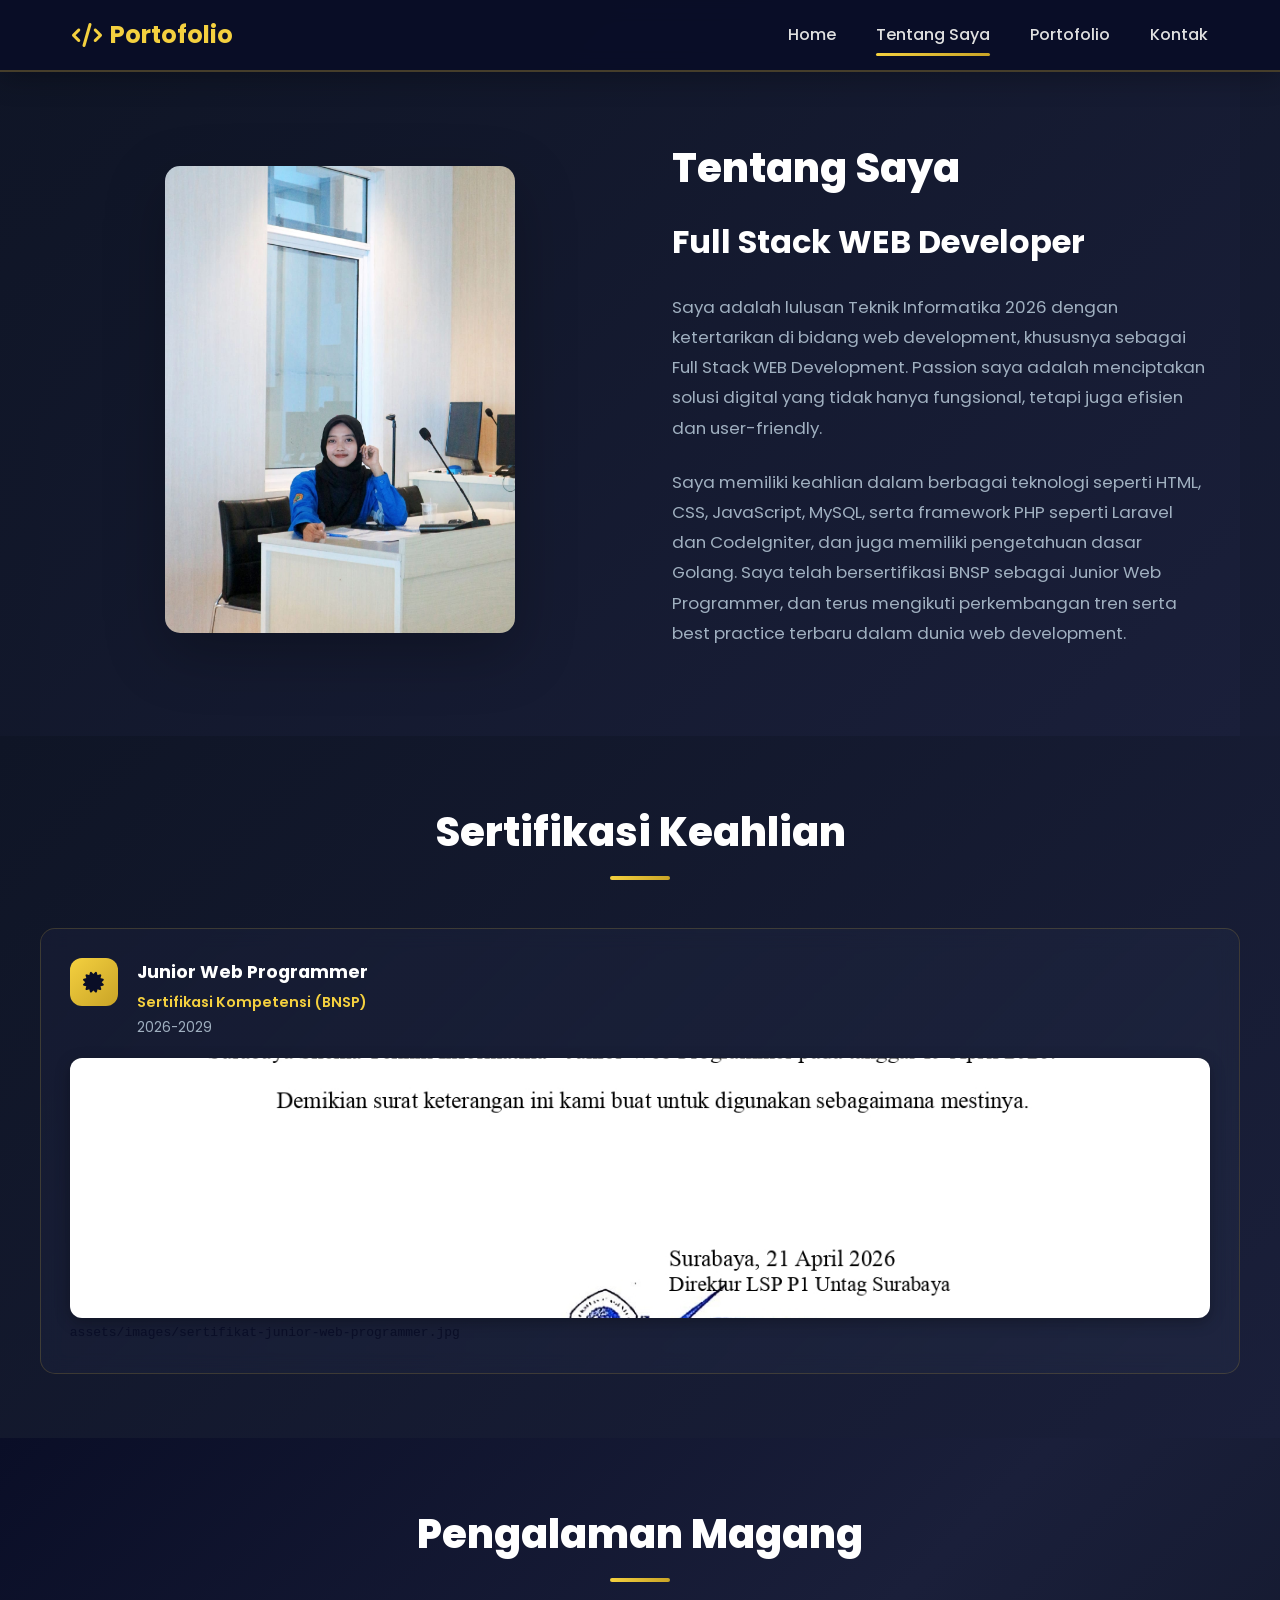
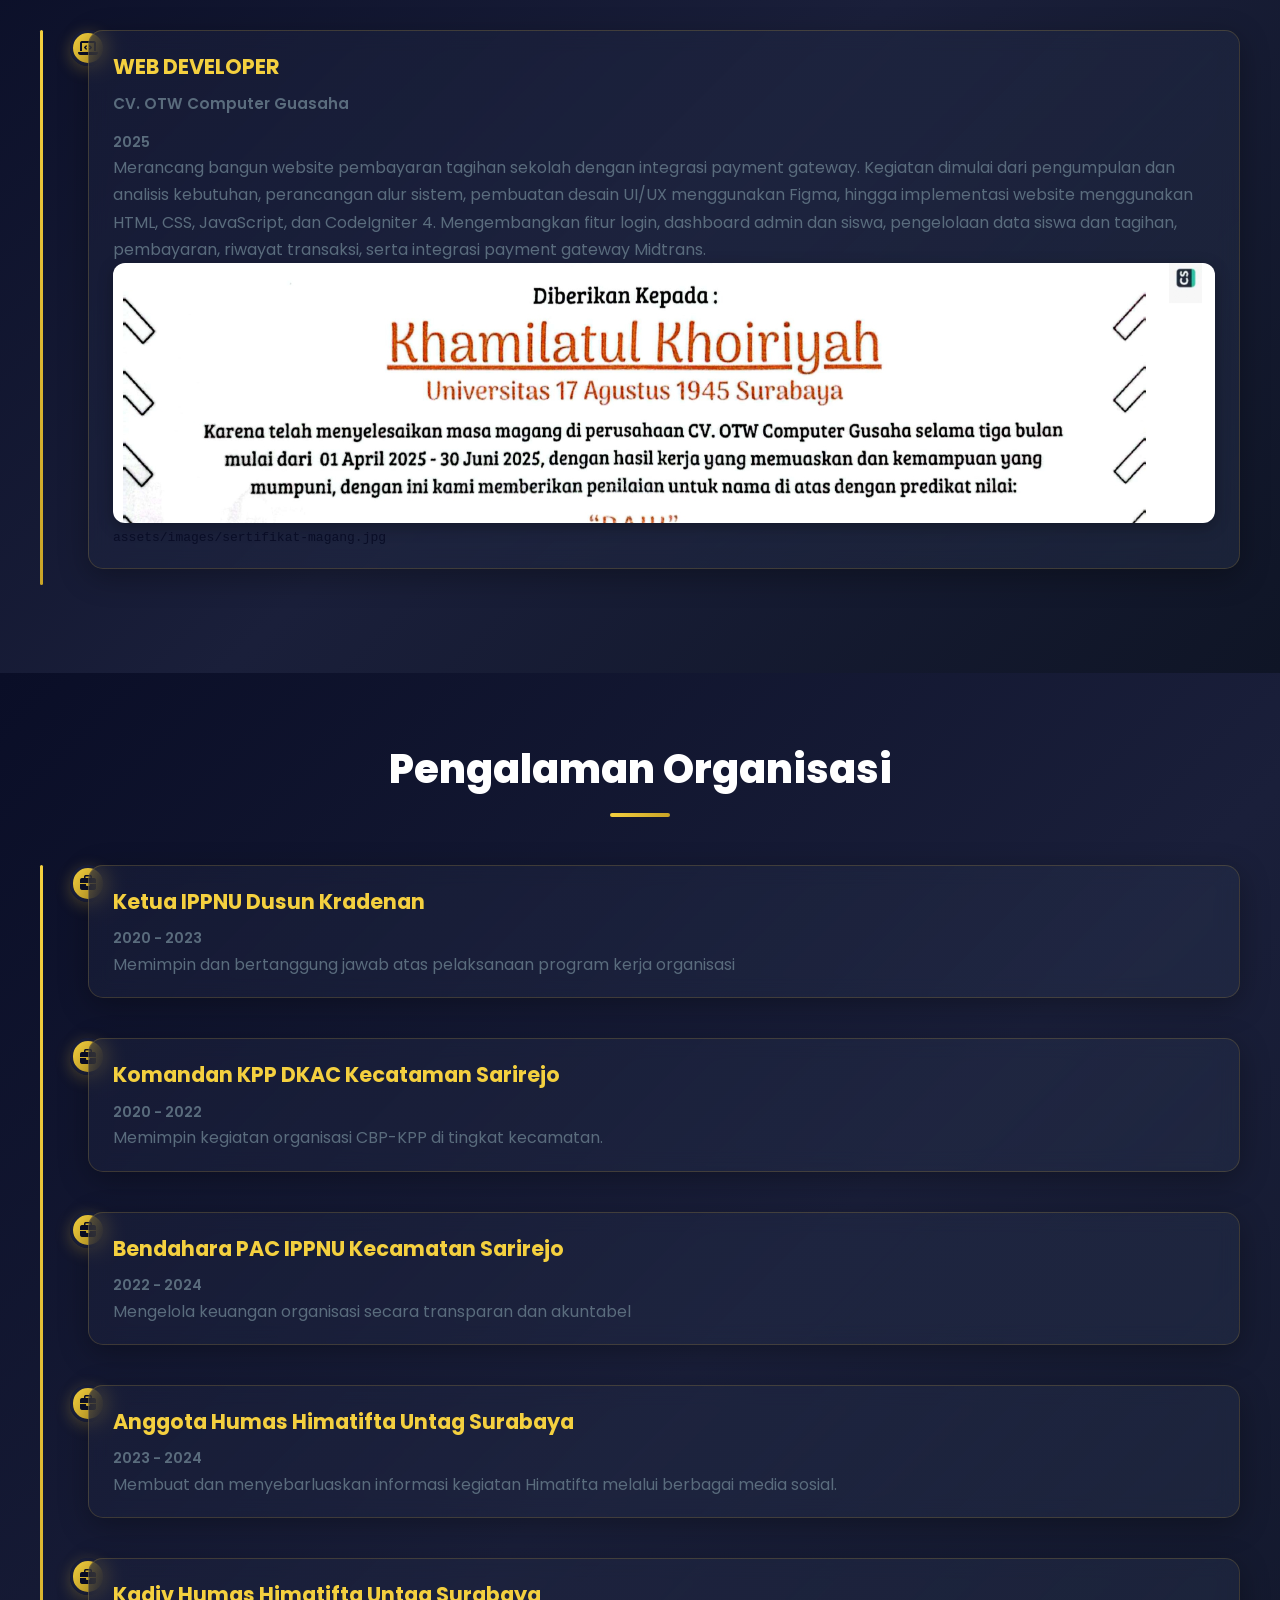
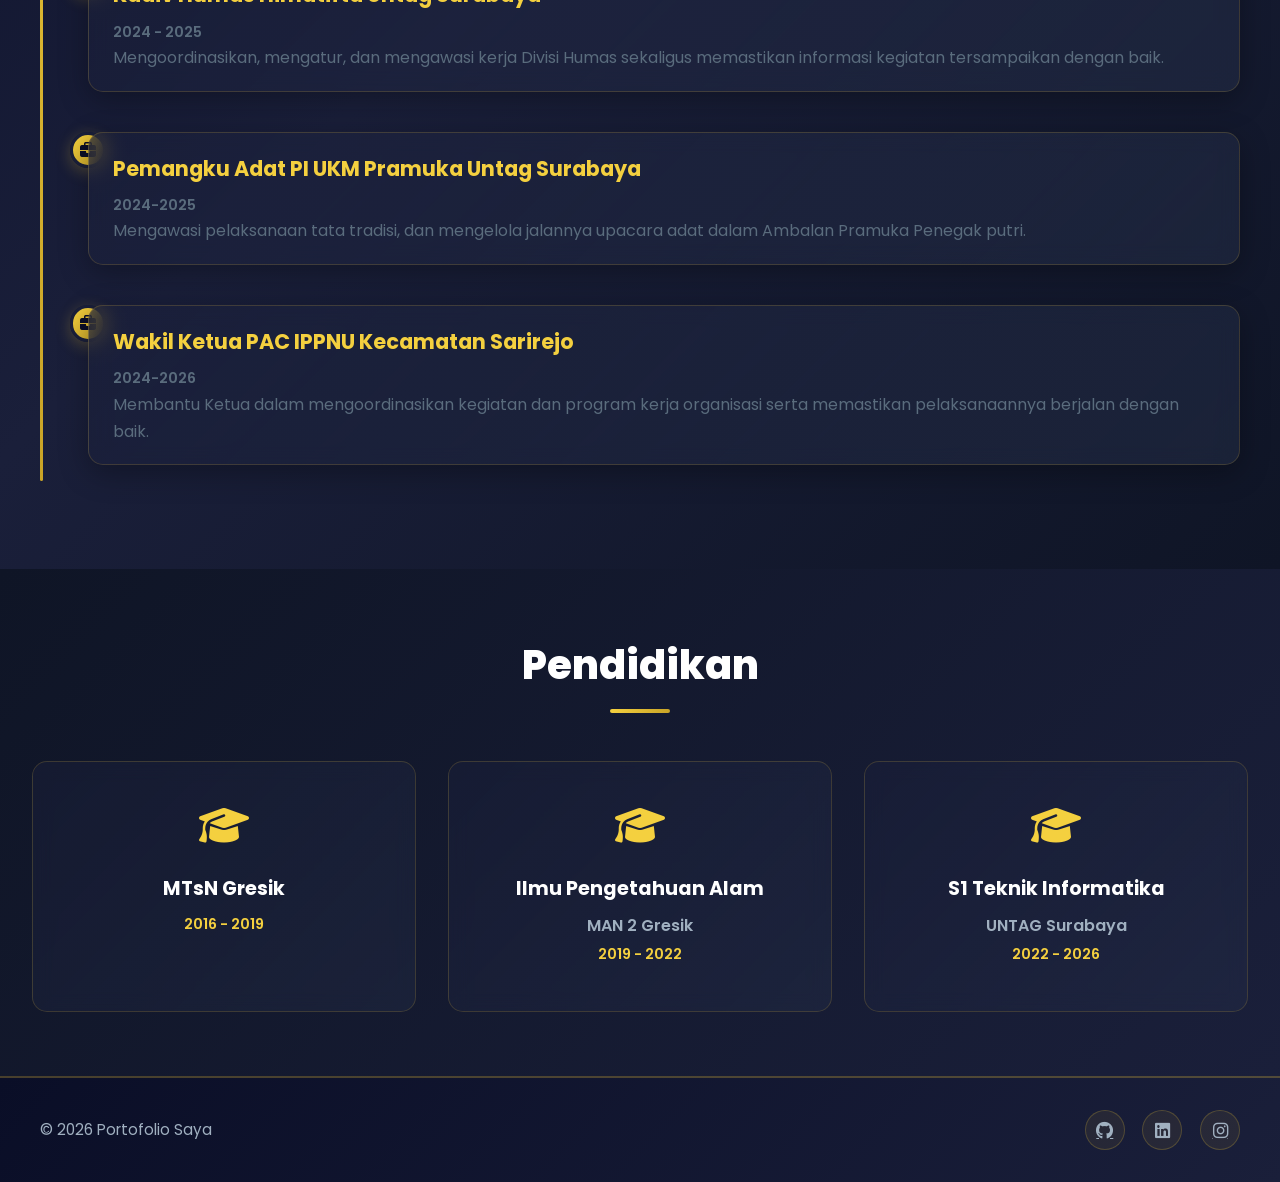
==== about.html @ 434e264f "Add files via upload" ====
<!DOCTYPE html>
<html lang="id">

<head>
    <meta charset="UTF-8">
    <meta name="viewport" content="width=device-width, initial-scale=1.0">
    <meta name="description" content="Tentang saya">
    <title>Tentang Saya - Portofolio</title>
    <link rel="stylesheet" href="styles.css">
    <link rel="stylesheet" href="https://cdnjs.cloudflare.com/ajax/libs/font-awesome/6.4.0/css/all.min.css">
</head>

<body>
    <!-- Navigation -->
    <header>
        <nav class="navbar">
            <div class="nav-container">
                <div class="logo">
                    <i class="fas fa-code"></i>
                    <span>Portofolio</span>
                </div>
                <ul class="nav-menu">
                    <li><a href="index.html" class="nav-link">Home</a></li>
                    <li><a href="about.html" class="nav-link active">Tentang Saya</a></li>
                    <li><a href="portofolio.html" class="nav-link">Portofolio</a></li>
                    <li><a href="contact.html" class="nav-link">Kontak</a></li>
                </ul>
                <button class="nav-toggle" id="navToggle" aria-label="Toggle menu">
                    <span></span>
                    <span></span>
                    <span></span>
                </button>
            </div>
        </nav>
        <div class="nav-overlay" id="navOverlay"></div>
    </header>

    <main>
        <!-- About Section -->
        <section class="about-page">
            <div class="about-container">
                <!-- Left: Image -->
                <div class="about-image-section">
                    <div class="about-image-wrapper">
                        <img src="assets/images/fotomilaaa.jpg" alt="Tentang Saya">
                       
                    </div>
                </div>

                <!-- Right: Content -->
                <div class="about-content-section">
                    <h1 class="page-title">Tentang Saya</h1>

                    <h2 class="subtitle">Full Stack WEB Developer</h2>

                    <p class="about-text">
                        Saya adalah lulusan Teknik Informatika 2026 dengan ketertarikan di bidang web development,
                        khususnya sebagai Full Stack WEB Development. Passion saya adalah menciptakan solusi digital yang
                        tidak hanya fungsional, tetapi juga efisien dan user-friendly.
                    </p>

                    <p class="about-text">
                        Saya memiliki keahlian dalam berbagai teknologi seperti HTML, CSS, JavaScript, MySQL, serta framework
                        PHP seperti Laravel dan CodeIgniter, dan juga memiliki pengetahuan dasar Golang. Saya telah
                        bersertifikasi BNSP sebagai Junior Web Programmer, dan terus mengikuti perkembangan tren serta best
                        practice terbaru dalam dunia web development.
                    </p>

                </div>
            </div>
        </section>

        <!-- Certifications -->
        <section class="certification-section">
            <div class="certification-container">
                <h2 class="section-title">Sertifikasi Keahlian</h2>

                <div class="certification-grid">
                    <div class="certification-card">
                        <div class="certification-main">
                            <div class="certification-icon">
                                <i class="fas fa-certificate"></i>
                            </div>
                            <div class="certification-info">
                                <h3>Junior Web Programmer</h3>
                                <p class="certification-issuer">Sertifikasi Kompetensi (BNSP)</p>
                                <p class="certification-year">2026-2029</p>
                            </div>
                        </div>
                        
                        <div class="certification-photo">
                            <img src="assets/images/suratlsp.jpg"
                                alt="Sertifikat Junior Web Programmer" class="lightbox-trigger"
                                onerror="this.parentElement.classList.add('is-empty'); this.remove();">
                           
                                <code>assets/images/sertifikat-junior-web-programmer.jpg</code>
                       
                        </div>
                    </div>
                </div>
            </div>
        </section>

        <!-- Internship Experience -->
        <section class="experience-section">
            <div class="experience-container">
                <h2 class="section-title">Pengalaman Magang</h2>

                <div class="timeline">
                                      <div class="timeline-item">
                        <div class="timeline-marker">
                            <i class="fas fa-laptop-code"></i>
                        </div>
                        <div class="timeline-content">
                            <h3>WEB DEVELOPER</h3>
                            <p class="timeline-company">CV. OTW Computer Guasaha</p>
                            <p class="timeline-period">2025</p>
                            <p>Merancang bangun website pembayaran tagihan sekolah dengan integrasi payment
gateway. Kegiatan dimulai dari pengumpulan dan analisis kebutuhan, perancangan alur sistem, pembuatan desain UI/UX
menggunakan Figma, hingga implementasi website menggunakan HTML, CSS, JavaScript, dan CodeIgniter 4.
Mengembangkan fitur login, dashboard admin dan siswa, pengelolaan data siswa dan tagihan, pembayaran, riwayat transaksi,
serta integrasi payment gateway Midtrans.</p>

                            <div class="certification-photo">
                                <img src="assets/images/sertifmagang.jpg" alt="Sertifikat Magang"
                                    class="lightbox-trigger"
                                    onerror="this.parentElement.classList.add('is-empty'); this.remove();">
                                     <code>assets/images/sertifikat-magang.jpg</code>
                               
                            </div>
                        </div>
                    </div>
                </div>
            </div>
        </section>

        <!-- Experience Timeline -->
        <section class="experience-section">
            <div class="experience-container">
                <h2 class="section-title">Pengalaman Organisasi</h2>

                <div class="timeline">
                    <div class="timeline-item">
                        <div class="timeline-marker">
                            <i class="fas fa-briefcase"></i>
                        </div>
                        <div class="timeline-content">
                            <h3>Ketua IPPNU Dusun Kradenan</h3>
                            <p class="timeline-period">2020 - 2023</p>
                            <p>Memimpin dan bertanggung jawab atas pelaksanaan program kerja organisasi</p>
                        </div>
                    </div>

                    <div class="timeline-item">
                        <div class="timeline-marker">
                            <i class="fas fa-briefcase"></i>
                        </div>
                        <div class="timeline-content">
                            <h3>Komandan KPP DKAC Kecataman Sarirejo</h3>
                            <p class="timeline-period">2020 - 2022</p>
                            <p>Memimpin kegiatan organisasi CBP-KPP di tingkat kecamatan.</p>
                        </div>
                    </div>

                    <div class="timeline-item">
                        <div class="timeline-marker">
                            <i class="fas fa-briefcase"></i>
                        </div>
                        <div class="timeline-content">
                            <h3>Bendahara PAC IPPNU Kecamatan Sarirejo</h3>
                            <p class="timeline-period">2022 - 2024</p>
                            <p>Mengelola keuangan organisasi secara transparan dan akuntabel</p>
                        </div>
                    </div>

                    <div class="timeline-item">
                        <div class="timeline-marker">
                            <i class="fas fa-briefcase"></i>
                        </div>
                        <div class="timeline-content">
                            <h3>Anggota Humas Himatifta Untag Surabaya </h3>
                            <p class="timeline-period">2023 - 2024</p>
                            <p>Membuat dan menyebarluaskan informasi kegiatan Himatifta melalui berbagai media sosial.
                            </p>
                        </div>
                    </div>

                    <div class="timeline-item">
                        <div class="timeline-marker">
                            <i class="fas fa-briefcase"></i>
                        </div>
                        <div class="timeline-content">
                            <h3>Kadiv Humas Himatifta Untag Surabaya </h3>
                            <p class="timeline-period">2024 - 2025</p>
                            <p>Mengoordinasikan, mengatur, dan mengawasi kerja Divisi Humas sekaligus memastikan
                                informasi kegiatan tersampaikan dengan baik.</p>
                        </div>
                    </div>

                    <div class="timeline-item">
                        <div class="timeline-marker">
                            <i class="fas fa-briefcase"></i>
                        </div>
                        <div class="timeline-content">
                            <h3>Pemangku Adat PI UKM Pramuka Untag Surabaya</h3>
                            <p class="timeline-period">2024-2025</p>
                            <p>Mengawasi pelaksanaan tata tradisi, dan mengelola jalannya upacara adat dalam Ambalan
                                Pramuka Penegak putri.</p>
                        </div>
                    </div>

                    <div class="timeline-item">
                        <div class="timeline-marker">
                            <i class="fas fa-briefcase"></i>
                        </div>
                        <div class="timeline-content">
                            <h3>Wakil Ketua PAC IPPNU Kecamatan Sarirejo</h3>
                            <p class="timeline-period">2024-2026</p>
                            <p>Membantu Ketua dalam mengoordinasikan kegiatan dan program kerja organisasi serta
                                memastikan pelaksanaannya berjalan dengan baik.</p>
                        </div>
                    </div>

                </div>
            </div>
        </section>

        <!-- Education -->
        <section class="education-section">
            <div class="education-container">
                <h2 class="section-title">Pendidikan</h2>

                <div class="education-grid">
                    <div class="education-card">
                        <div class="education-icon">
                            <i class="fas fa-graduation-cap"></i>
                        </div>
                        <h3>MTsN Gresik</h3>
                        <p class="education-year">2016 - 2019</p>
                    </div>

                    <div class="education-card">
                        <div class="education-icon">
                            <i class="fas fa-graduation-cap"></i>
                        </div>
                        <h3>Ilmu Pengetahuan Alam</h3>
                        <p class="education-school">MAN 2 Gresik</p>
                        <p class="education-year">2019 - 2022</p>
                    </div>

                    <div class="education-card">
                        <div class="education-icon">
                            <i class="fas fa-graduation-cap"></i>
                        </div>
                        <h3>S1 Teknik Informatika</h3>
                        <p class="education-school">UNTAG Surabaya</p>
                        <p class="education-year">2022 - 2026</p>
                    </div>
                </div>
            </div>
        </section>
    </main>

    <!-- Lightbox: popup untuk lihat foto sertifikat secara penuh -->
    <div class="lightbox-overlay" id="lightboxOverlay">
        <button type="button" class="lightbox-close" id="lightboxClose" aria-label="Tutup">
            <i class="fas fa-times"></i>
        </button>
        <img src="" alt="Sertifikat" class="lightbox-img" id="lightboxImg">
    </div>

    <!-- Footer -->
    <footer>
        <div class="footer-container">
            <p>&copy; 2026 Portofolio Saya</p>
            <div class="social-links">
                <a href="https://github.com" target="_blank" title="GitHub">
                    <i class="fab fa-github"></i>
                </a>
                <a href="https://linkedin.com" target="_blank" title="LinkedIn">
                    <i class="fab fa-linkedin"></i>
                </a>
                <a href="https://instagram.com/mmilmilatul_" target="_blank" title="Instagram">
                    <i class="fab fa-instagram"></i>
                </a>
            </div>
        </div>
    </footer>

    <script src="script.js"></script>
</body>

</html>
---- styles.css ----
/* ===== RESET & GLOBAL ===== */
@import url('https://fonts.googleapis.com/css2?family=Poppins:wght@400;500;600;700;800&display=swap');

* {
    margin: 0;
    padding: 0;
    box-sizing: border-box;
}

:root {
    --primary: #0a0e27;
    --secondary: #1a1f3a;
    --accent: #d4af37;
    --gold: #f4d03f;
    --gold-dark: #c9a427;
    --light: #f5f7fa;
    --text-dark: #0a0e27;
    --text-light: #5a6c7d;
    --white: #ffffff;
    --shadow: 0 10px 40px rgba(0, 0, 0, 0.15);
    --shadow-lg: 0 20px 60px rgba(0, 0, 0, 0.25);
}

html {
    scroll-behavior: smooth;
}

body {
    font-family: 'Poppins', 'Segoe UI', Tahoma, Geneva, Verdana, sans-serif;
    background: linear-gradient(135deg, #0f1526 0%, #1a1f3a 50%, #2a3550 100%);
    color: var(--text-dark);
    line-height: 1.6;
    min-height: 100vh;
    display: flex;
    flex-direction: column;
    overflow-x: hidden;
}

main {
    flex: 1;
}

/* ===== NAVBAR ===== */
header {
    background: rgba(10, 14, 39, 0.98);
    backdrop-filter: blur(10px);
    border-bottom: 2px solid rgba(212, 175, 55, 0.3);
    box-shadow: 0 4px 30px rgba(0, 0, 0, 0.3);
    position: sticky;
    top: 0;
    z-index: 100;
}

.navbar {
    padding: 1rem 0;
}

.nav-container {
    max-width: 1200px;
    margin: 0 auto;
    padding: 0 2rem;
    display: flex;
    justify-content: space-between;
    align-items: center;
}

.logo {
    font-size: 1.5rem;
    font-weight: 700;
    color: var(--gold);
    display: flex;
    align-items: center;
    gap: 0.5rem;
    z-index: 210;
}

.logo i {
    color: var(--gold);
}

.nav-menu {
    display: flex;
    list-style: none;
    gap: 2.5rem;
}

.nav-link {
    text-decoration: none;
    color: #e0e0e0;
    font-weight: 500;
    position: relative;
    padding-bottom: 0.3rem;
    transition: color 0.3s ease;
}

/* ===== MOBILE NAV TOGGLE ===== */
.nav-toggle {
    display: none;
    flex-direction: column;
    justify-content: center;
    gap: 5px;
    width: 30px;
    height: 24px;
    background: none;
    border: none;
    cursor: pointer;
    z-index: 210;
    padding: 0;
}

.nav-toggle span {
    display: block;
    width: 100%;
    height: 3px;
    border-radius: 2px;
    background: var(--gold);
    transition: transform 0.3s ease, opacity 0.3s ease;
}

.nav-toggle.active span:nth-child(1) {
    transform: translateY(9.5px) rotate(45deg);
}

.nav-toggle.active span:nth-child(2) {
    opacity: 0;
}

.nav-toggle.active span:nth-child(3) {
    transform: translateY(-9.5px) rotate(-45deg);
}

.nav-overlay {
    display: none;
    position: fixed;
    inset: 0;
    background: rgba(10, 14, 39, 0.6);
    backdrop-filter: blur(2px);
    z-index: 150;
    opacity: 0;
    transition: opacity 0.3s ease;
}

.nav-overlay.active {
    display: block;
    opacity: 1;
}

.nav-link::after {
    content: '';
    position: absolute;
    bottom: -5px;
    left: 0;
    width: 0;
    height: 3px;
    background: linear-gradient(90deg, var(--gold), var(--gold-dark));
    border-radius: 2px;
    transition: width 0.3s ease;
}

.nav-link:hover::after,
.nav-link.active::after {
    width: 100%;
}

.nav-link:hover {
    color: var(--gold);
}

/* ===== HERO SECTION ===== */
.hero {
    min-height: 100vh;
    display: flex;
    flex-direction: column;
    justify-content: center;
    align-items: center;
    padding: 4rem 2rem;
    position: relative;
    overflow: hidden;
}

.hero-bg-animation {
    position: absolute;
    top: -50%;
    right: -50%;
    width: 600px;
    height: 600px;
    background: radial-gradient(circle, rgba(212, 175, 55, 0.15) 0%, transparent 70%);
    border-radius: 50%;
    animation: float 6s ease-in-out infinite;
    z-index: -1;
}

.hero-container {
    max-width: 1200px;
    width: 100%;
    display: grid;
    grid-template-columns: 1fr 1fr;
    gap: 4rem;
    align-items: center;
}

.hero-content h1 {
    font-size: 3.5rem;
    font-weight: 800;
    margin-bottom: 1.5rem;
    line-height: 1.2;
    color: white;
}

.hero-word {
    display: block;
    animation: slideUp 0.8s ease both;
}

.hero-word:nth-child(1) {
    animation-delay: 0s;
}

.hero-word:nth-child(2) {
    animation-delay: 0.2s;
}

.hero-highlight {
    display: block;
    background: linear-gradient(135deg, var(--gold) 0%, #ffd700 100%);
    -webkit-background-clip: text;
    -webkit-text-fill-color: transparent;
    background-clip: text;
    animation: slideUp 0.8s ease 0.4s both;
}

.hero-subtitle {
    font-size: 1.2rem;
    color: var(--text-light);
    margin-bottom: 2rem;
    max-width: 500px;
    line-height: 1.8;
    animation: slideUp 0.8s ease 0.6s both;
}

.hero-buttons {
    display: flex;
    gap: 1.5rem;
    animation: slideUp 0.8s ease 0.8s both;
    flex-wrap: wrap;
}

.btn {
    padding: 1rem 2rem;
    border: none;
    border-radius: 50px;
    font-size: 1rem;
    font-weight: 600;
    cursor: pointer;
    transition: all 0.3s ease;
    display: inline-flex;
    align-items: center;
    gap: 0.5rem;
    text-decoration: none;
    text-align: center;
}

.btn-primary {
    background: linear-gradient(135deg, var(--gold) 0%, var(--gold-dark) 100%);
    color: #0a0e27;
    box-shadow: 0 10px 30px rgba(212, 175, 55, 0.3);
    font-weight: 700;
}

.btn-primary:hover {
    transform: translateY(-3px);
    box-shadow: 0 15px 45px rgba(212, 175, 55, 0.5);
}

.btn-secondary {
    background: transparent;
    color: var(--gold);
    border: 2px solid var(--gold);
}

.btn-secondary:hover {
    background: var(--gold);
    color: #0a0e27;
    transform: translateY(-3px);
    font-weight: 700;
}

.hero-image {
    position: relative;
    animation: slideUp 0.8s ease 1s both;
}

.image-wrapper {
    position: relative;
    width: 100%;
    max-width: 400px;
}

.image-wrapper img {
    width: 100%;
    border-radius: 15px;
    box-shadow: var(--shadow-lg);
    object-fit: cover;
}

.image-glow {
    position: absolute;
    inset: 0;
    border-radius: 15px;
    background: linear-gradient(135deg, rgba(212, 175, 55, 0.2) 0%, rgba(244, 208, 63, 0.1) 100%);
    animation: rotate 8s linear infinite;
    pointer-events: none;
    border: 2px solid rgba(212, 175, 55, 0.4);
}

.scroll-indicator {
    position: absolute;
    bottom: 2rem;
    left: 50%;
    transform: translateX(-50%);
    display: flex;
    flex-direction: column;
    align-items: center;
    gap: 0.5rem;
    color: var(--text-light);
    animation: bounce 2s ease-in-out infinite;
}

/* ===== FEATURES SECTION ===== */
.features {
    padding: 4rem 2rem;
    background: linear-gradient(135deg, #0f1526 0%, #1a1f3a 100%);
}

.features-container {
    max-width: 1200px;
    margin: 0 auto;
}

.section-title {
    font-size: 2.5rem;
    font-weight: 800;
    text-align: center;
    margin-bottom: 3rem;
    color: var(--white);
    position: relative;
    padding-bottom: 1rem;
}

.section-title::after {
    content: '';
    position: absolute;
    bottom: 0;
    left: 50%;
    transform: translateX(-50%);
    width: 60px;
    height: 4px;
    background: linear-gradient(90deg, var(--gold), var(--gold-dark));
    border-radius: 2px;
}

.features-grid {
    display: grid;
    grid-template-columns: repeat(auto-fit, minmax(300px, 1fr));
    gap: 2rem;
}

.feature-card {
    background: linear-gradient(135deg, rgba(26, 31, 58, 0.5) 0%, rgba(42, 53, 80, 0.3) 100%);
    padding: 2.5rem;
    border-radius: 15px;
    border: 1px solid rgba(212, 175, 55, 0.2);
    border-left: 4px solid var(--gold);
    transition: all 0.3s ease;
    text-align: center;
    backdrop-filter: blur(10px);
}

.feature-card:hover {
    transform: translateY(-8px);
    box-shadow: 0 15px 50px rgba(212, 175, 55, 0.2);
    border-color: rgba(212, 175, 55, 0.4);
}

.feature-icon {
    font-size: 3rem;
    color: var(--gold);
    margin-bottom: 1rem;
}

.feature-card h3 {
    color: var(--white);
    margin-bottom: 0.8rem;
    font-size: 1.3rem;
}

.feature-card p {
    color: #a0b0c0;
    font-size: 0.95rem;
    line-height: 1.7;
}

/* ===== ABOUT PAGE ===== */
.about-page { 
    max-width: 1200px; 
    margin: 0 auto;    
    padding: 4rem 2rem;
    background: linear-gradient(135deg, #0f1526 0%, #1a1f3a 100%);
}

.about-container {
    display: grid;
    grid-template-columns: 1fr 1fr;
    gap: 4rem;
    align-items: flex-start; 
}
.about-image-section {
    margin-top: 30px;
    display: flex;
    justify-content: center;
}

.about-image-wrapper {
    position: relative;
     max-width: 350px;
    width: 100%;
}

.about-image-wrapper img {
    width: 100%;
    border-radius: 15px;
    box-shadow: var(--shadow-lg);
    object-fit: cover;
}

.about-badge {
    position: absolute;
    bottom: 2rem;
    right: 2rem;
    background: linear-gradient(135deg, var(--gold) 0%, var(--gold-dark) 100%);
    color: #0a0e27;
    padding: 1rem 1.5rem;
    border-radius: 50px;
    font-weight: 700;
    box-shadow: 0 8px 30px rgba(212, 175, 55, 0.3);
    display: flex;
    flex-direction: column;
    align-items: center;
    gap: 0.2rem;
}

.badge-text {
    font-size: 0.85rem;
}

.page-title {
    font-size: 2.5rem;
    font-weight: 800;
    color: var(--white);
    margin-bottom: 1rem;
}

.subtitle {
    font-size: 2rem;
    color: var(--white);
    margin-bottom: 1.5rem;
}

.about-text {
    color: #a0b0c0;
    margin-bottom: 1.5rem;
    line-height: 1.8;
    font-size: 1.05rem;
}

/* ===== EXPERIENCE SECTION ===== */
.experience-section {
    padding: 4rem 2rem;
    background: linear-gradient(135deg, #0a0e27 0%, #1a1f3a 50%, #0f1526 100%);
}

.experience-container {
    max-width: 1200px;
    margin: 0 auto;
}

.timeline {
    position: relative;
    padding-left: 3rem;
}

.timeline::before {
    content: '';
    position: absolute;
    left: 0;
    top: 0;
    bottom: 0;
    width: 3px;
    background: linear-gradient(180deg, var(--gold) 0%, var(--gold-dark) 100%);
    border-radius: 2px;
}

.timeline-item {
    position: relative;
    margin-bottom: 1.5rem;
    padding-bottom: 1rem;
}

.timeline-marker {
    position: absolute;
    left: -1.15rem;
    top: 0;
    width: 2.3rem;
    height: 2.3rem;
    background: linear-gradient(135deg, var(--gold) 0%, var(--gold-dark) 100%);
    border-radius: 50%;
    border: 3px solid #1a1f3a;
    box-shadow: 0 4px 15px rgba(212, 175, 55, 0.3);
    display: flex;
    align-items: center;
    justify-content: center;
    color: #0a0e27;
    font-size: 1rem;
}

.timeline-content {
    background: linear-gradient(135deg, rgba(26, 31, 58, 0.6) 0%, rgba(42, 53, 80, 0.4) 100%);
    padding: 1.2rem 1.5rem;
    border-radius: 15px;
    border: 1px solid rgba(212, 175, 55, 0.2);
    box-shadow: 0 8px 30px rgba(0, 0, 0, 0.3);
    transition: all 0.3s ease;
    backdrop-filter: blur(10px);
}

.timeline-content:hover {
    transform: translateX(5px);
    box-shadow: 0 12px 40px rgba(212, 175, 55, 0.15);
    border-color: rgba(212, 175, 55, 0.4);
}

.timeline-content h3 {
    color: var(--gold);
    font-size: 1.3rem;
    margin-bottom: 0.5rem;
}

.timeline-period {
    color: #a0b0c0;
    font-weight: 600;
    font-size: 0.9rem;
}

.timeline-content p {
    color: #c0d0e0;
}

.timeline-company {
    color: var(--secondary);
    font-weight: 600;
    margin-bottom: 0.8rem;
    font-size: 0.95rem;
}

.timeline-content p {
    color: var(--text-light);
    line-height: 1.7;
}

/* ===== EDUCATION SECTION ===== */
.education-section {
    padding: 4rem 2rem;
    background: linear-gradient(135deg, #0f1526 0%, #1a1f3a 100%);
}

.education-grid {
    display: grid;
    grid-template-columns: repeat(auto-fit, minmax(280px, 1fr));
    gap: 2rem;
}

.education-card {
    background: linear-gradient(135deg, rgba(26, 31, 58, 0.5) 0%, rgba(42, 53, 80, 0.3) 100%);
    padding: 2rem;
    border-radius: 15px;
    text-align: center;
    transition: all 0.3s ease;
    border: 1px solid rgba(212, 175, 55, 0.2);
    backdrop-filter: blur(10px);
}

.education-card:hover {
    transform: translateY(-8px);
    box-shadow: 0 15px 50px rgba(212, 175, 55, 0.2);
    border-color: rgba(212, 175, 55, 0.4);
}

.education-icon {
    font-size: 2.5rem;
    color: var(--gold);
    margin-bottom: 1rem;
}

.education-card h3 {
    color: var(--white);
    font-size: 1.2rem;
    margin-bottom: 0.5rem;
}

.education-school {
    color: #a0b0c0;
    font-weight: 600;
    margin-bottom: 0.3rem;
}

.education-year {
    color: var(--gold);
    font-weight: 600;
    margin-bottom: 0.8rem;
    font-size: 0.9rem;
}

.education-desc {
    color: var(--text-light);
    font-size: 0.9rem;
    line-height: 1.6;
}

/* ===== CERTIFICATION SECTION ===== */
.certification-section {
    padding: 4rem 2rem;
    background: linear-gradient(135deg, #0f1526 0%, #1a1f3a 100%);
}

.certification-container {
    max-width: 1200px;
    margin: 0 auto;
}

.certification-grid {
    display: grid;
    grid-template-columns: repeat(auto-fit, minmax(280px, 1fr));
    gap: 2rem;
}

.certification-card {
    display: flex;
    flex-direction: column;
    gap: 1.2rem;
    background: linear-gradient(135deg, rgba(26, 31, 58, 0.5) 0%, rgba(42, 53, 80, 0.3) 100%);
    padding: 1.8rem;
    border-radius: 15px;
    border: 1px solid rgba(212, 175, 55, 0.2);
    backdrop-filter: blur(10px);
    transition: all 0.3s ease;
}

.certification-card:hover {
    transform: translateY(-6px);
    box-shadow: 0 15px 50px rgba(212, 175, 55, 0.2);
    border-color: rgba(212, 175, 55, 0.4);
}

.certification-main {
    display: flex;
    align-items: flex-start;
    gap: 1.2rem;
}

.certification-icon {
    flex-shrink: 0;
    width: 3rem;
    height: 3rem;
    border-radius: 12px;
    display: flex;
    align-items: center;
    justify-content: center;
    font-size: 1.3rem;
    color: #0a0e27;
    background: linear-gradient(135deg, var(--gold) 0%, var(--gold-dark) 100%);
}

.certification-info h3 {
    color: var(--white);
    font-size: 1.1rem;
    margin-bottom: 0.3rem;
}

.certification-issuer {
    color: var(--gold);
    font-weight: 600;
    font-size: 0.9rem;
    margin-bottom: 0.2rem;
}

.certification-year {
    color: #a0b0c0;
    font-size: 0.85rem;
}

/* ===== FOTO SERTIFIKAT ===== */
.certification-photo {
    border-radius: 12px;
}

.certification-photo img {
    width: 100%;
    max-height: 260px;
    object-fit: cover;
    border-radius: 12px;
    box-shadow: 0 4px 15px rgba(0, 0, 0, 0.3);
    display: block;
    cursor: zoom-in;
    transition: transform 0.3s ease, box-shadow 0.3s ease;
}

.certification-photo img:hover {
    transform: scale(1.02);
    box-shadow: 0 8px 25px rgba(212, 175, 55, 0.25);
}

.certification-photo .photo-placeholder-text {
    display: none;
}

.certification-photo.is-empty {
    border: 2px dashed rgba(212, 175, 55, 0.35);
    border-radius: 12px;
    padding: 1.5rem;
    text-align: center;
}

.certification-photo.is-empty .photo-placeholder-text {
    display: block;
    color: #a0b0c0;
    font-size: 0.85rem;
    line-height: 1.6;
}

.certification-photo.is-empty .photo-placeholder-text code {
    color: var(--gold);
    background: rgba(212, 175, 55, 0.1);
    padding: 0.15rem 0.4rem;
    border-radius: 4px;
    font-size: 0.8rem;
}

/* ===== LIGHTBOX (POPUP FOTO SERTIFIKAT) ===== */
.lightbox-overlay {
    position: fixed;
    inset: 0;
    background: rgba(5, 8, 20, 0.92);
    display: flex;
    align-items: center;
    justify-content: center;
    padding: 2rem;
    z-index: 2000;
    opacity: 0;
    visibility: hidden;
    transition: opacity 0.25s ease;
}

.lightbox-overlay.active {
    opacity: 1;
    visibility: visible;
}

.lightbox-img {
    max-width: 90vw;
    max-height: 90vh;
    border-radius: 10px;
    box-shadow: 0 20px 60px rgba(0, 0, 0, 0.6);
    transform: scale(0.95);
    transition: transform 0.25s ease;
}

.lightbox-overlay.active .lightbox-img {
    transform: scale(1);
}

.lightbox-close {
    position: absolute;
    top: 1.5rem;
    right: 1.5rem;
    width: 3rem;
    height: 3rem;
    border-radius: 50%;
    border: none;
    background: rgba(255, 255, 255, 0.1);
    color: var(--white);
    font-size: 1.3rem;
    cursor: pointer;
    display: flex;
    align-items: center;
    justify-content: center;
    transition: all 0.25s ease;
}

.lightbox-close:hover {
    background: var(--gold);
    color: #0a0e27;
}

/* ===== PORTFOLIO SECTION ===== */
.portofolio-header {
    padding: 4rem 2rem;
    background: linear-gradient(135deg, #0a0e27 0%, #1a1f3a 50%, #2a3550 100%);
    color: var(--white);
    text-align: center;
    border-bottom: 2px solid rgba(212, 175, 55, 0.3);
}

.portofolio-header-container .page-title {
    color: var(--white);
}

.page-subtitle {
    font-size: 1.1rem;
    opacity: 0.9;
    margin-top: 1rem;
    color: #a0b0c0;
}

.portofolio-section {
    padding: 4rem 2rem;
    background: linear-gradient(135deg, #0f1526 0%, #1a1f3a 50%, #0a0e27 100%);
}

.portofolio-container {
    max-width: 1200px;
    margin: 0 auto;
}

.filter-buttons {
    display: flex;
    justify-content: center;
    gap: 1rem;
    margin-bottom: 3rem;
    flex-wrap: wrap;
}

.filter-btn {
    padding: 0.8rem 2rem;
    border: 2px solid rgba(212, 175, 55, 0.5);
    background: transparent;
    color: var(--gold);
    border-radius: 50px;
    font-weight: 600;
    cursor: pointer;
    transition: all 0.3s ease;
}

.filter-btn:hover,
.filter-btn.active {
    background: linear-gradient(135deg, var(--gold) 0%, var(--gold-dark) 100%);
    color: #0a0e27;
    border-color: transparent;
    box-shadow: 0 8px 25px rgba(212, 175, 55, 0.3);
}

.portofolio-grid {
    display: grid;
    grid-template-columns: repeat(auto-fill, minmax(320px, 1fr));
    gap: 2rem;
}

.portofolio-card {
    display: flex;
    flex-direction: column;
    background: linear-gradient(135deg, rgba(26, 31, 58, 0.6) 0%, rgba(42, 53, 80, 0.4) 100%);
    border-radius: 15px;
    overflow: hidden;
    box-shadow: 0 8px 30px rgba(0, 0, 0, 0.3);
    transition: all 0.4s cubic-bezier(0.4, 0, 0.2, 1);
    cursor: pointer;
    border: 1px solid rgba(212, 175, 55, 0.1);
    backdrop-filter: blur(10px);
}

.portofolio-card:hover {
    transform: translateY(-10px);
    box-shadow: 0 15px 50px rgba(212, 175, 55, 0.2);
    border-color: rgba(212, 175, 55, 0.3);
}


.portofolio-image {
    width: 100%;
    height: 250px;
    overflow: hidden;
    position: relative;
    background: #ddd;
}

.portofolio-image img {
    width: 100%;
    height: 100%;
    object-fit: cover;
    transition: transform 0.3s ease;
}

.portofolio-card:hover .portofolio-image img {
    transform: scale(1.1);
}

.portofolio-badge {
    position: absolute;
    top: 1rem;
    right: 1rem;
    background: linear-gradient(135deg, var(--gold) 0%, var(--gold-dark) 100%);
    color: #0a0e27;
    padding: 0.5rem 1rem;
    border-radius: 20px;
    font-size: 0.8rem;
    font-weight: 700;
    text-transform: uppercase;
    box-shadow: 0 4px 15px rgba(212, 175, 55, 0.3);
}

.portofolio-content {
    padding: 2rem;
    display: flex;
    flex-direction: column;
    flex: 1;
}

.portofolio-content h3 {
    color: var(--white);
    font-size: 1.3rem;
    margin-bottom: 0.8rem;
}

.portofolio-content p {
    color: #a0b0c0;
    font-size: 0.95rem;
    margin-bottom: 1rem;
    line-height: 1.6;
}

.portofolio-tech {
    display: flex;
    gap: 0.5rem;
    flex-wrap: wrap;
    margin-top: auto;
    padding-top: 0.5rem;
}

.tech-tag {
    background: rgba(212, 175, 55, 0.1);
    color: var(--gold);
    padding: 0.4rem 0.8rem;
    border-radius: 15px;
    font-size: 0.8rem;
    font-weight: 600;
    border: 1px solid rgba(212, 175, 55, 0.2);
}

.portofolio-link {
    display: inline-block;
    color: var(--gold);
    text-decoration: none;
    font-weight: 600;
    transition: all 0.3s ease;
}

.portofolio-link:hover {
    color: #ffd700;
    transform: translateX(5px);
}

/* ===== CONTACT SECTION ===== */
.contact-header {
    padding: 4rem 2rem;
    background: linear-gradient(135deg, #0a0e27 0%, #1a1f3a 50%, #2a3550 100%);
    color: var(--white);
    text-align: center;
    border-bottom: 2px solid rgba(212, 175, 55, 0.3);
}

.contact-header-container {
    max-width: 1200px;
    margin: 0 auto;
}

.contact-header-container .page-title {
    color: var(--white);
}

.contact-section {
    padding: 4rem 2rem;
    background: linear-gradient(135deg, #0f1526 0%, #1a1f3a 100%);
}

.contact-container {
    max-width: 1200px;
    margin: 0 auto;
    display: grid;
    grid-template-columns: 1fr 1fr;
    gap: 4rem;
}

.contact-info h2,
.contact-form-wrapper h2 {
    color: var(--white);
    font-size: 1.8rem;
    margin-bottom: 2rem;
}

.contact-card {
    display: flex;
    gap: 1.5rem;
    margin-bottom: 2rem;
    padding-bottom: 2rem;
    border-bottom: 1px solid rgba(212, 175, 55, 0.1);
    transition: all 0.3s ease;
}

.contact-card:hover {
    transform: translateX(5px);
}

.contact-icon {
    font-size: 2rem;
    color: var(--gold);
    flex-shrink: 0;
}

.contact-details h3 {
    color: var(--white);
    margin-bottom: 0.5rem;
    font-size: 1.1rem;
}

.contact-details p {
    color: #a0b0c0;
    margin-bottom: 0.3rem;
}

.contact-details a {
    color: var(--gold);
    text-decoration: none;
    transition: all 0.3s ease;
}

.contact-details a:hover {
    color: #ffd700;
}

.social-section {
    margin-top: 2rem;
    padding-top: 2rem;
    border-top: 1px solid rgba(212, 175, 55, 0.1);
}

.social-section h3 {
    color: var(--white);
    margin-bottom: 1.5rem;
}

.social-buttons {
    display: grid;
    grid-template-columns: repeat(2, 1fr);
    gap: 1rem;
}

.social-btn {
    display: flex;
    align-items: center;
    gap: 0.8rem;
    padding: 1rem;
    background: linear-gradient(135deg, rgba(26, 31, 58, 0.5) 0%, rgba(42, 53, 80, 0.3) 100%);
    border: 1px solid rgba(212, 175, 55, 0.2);
    border-radius: 10px;
    text-decoration: none;
    color: var(--gold);
    transition: all 0.3s ease;
}

.social-btn:hover {
    background: linear-gradient(135deg, var(--gold) 0%, var(--gold-dark) 100%);
    color: #0a0e27;
    transform: translateY(-3px);
    border-color: transparent;
    box-shadow: 0 8px 25px rgba(212, 175, 55, 0.3);
}

.social-btn i {
    font-size: 1.5rem;
}

/* ===== CONTACT FORM ===== */
.contact-form {
    display: flex;
    flex-direction: column;
    gap: 1.5rem;
}

.form-group {
    display: flex;
    flex-direction: column;
}

.form-group label {
    color: var(--white);
    font-weight: 600;
    margin-bottom: 0.5rem;
    font-size: 0.95rem;
}

.form-group input,
.form-group textarea {
    padding: 1rem;
    border: 2px solid rgba(212, 175, 55, 0.2);
    border-radius: 10px;
    font-family: inherit;
    font-size: 1rem;
    color: var(--white);
    background: rgba(26, 31, 58, 0.5);
    transition: all 0.3s ease;
}

.form-group input::placeholder,
.form-group textarea::placeholder {
    color: #6a7a8a;
}

.form-group input:focus,
.form-group textarea:focus {
    outline: none;
    border-color: var(--gold);
    box-shadow: 0 0 0 3px rgba(212, 175, 55, 0.15);
    background: rgba(26, 31, 58, 0.8);
}



.form-error {
    font-size: 0.85rem;
    color: #dc3545;
    margin-top: 0.3rem;
    display: none;
}

.success-message {
    background: linear-gradient(135deg, rgba(212, 175, 55, 0.1) 0%, rgba(244, 208, 63, 0.05) 100%);
    border: 2px solid var(--gold);
    color: var(--gold);
    padding: 1.5rem;
    border-radius: 10px;
    display: flex;
    align-items: center;
    gap: 1rem;
    font-weight: 600;
}

.success-icon {
    font-size: 1.5rem;
}

.success-message.hidden {
    display: none;
}

/* ===== CTA SECTION ===== */
.cta {
    padding: 4rem 2rem;
    background: linear-gradient(135deg, #0a0e27 0%, #1a1f3a 50%, #2a3550 100%);
    color: var(--white);
    text-align: center;
    border-top: 2px solid rgba(212, 175, 55, 0.3);
    border-bottom: 2px solid rgba(212, 175, 55, 0.3);
}

.cta-container {
    max-width: 800px;
    margin: 0 auto;
}

.cta h2 {
    font-size: 2.2rem;
    margin-bottom: 1rem;
    font-weight: 800;
    background: linear-gradient(135deg, var(--gold) 0%, #ffd700 100%);
    -webkit-background-clip: text;
    -webkit-text-fill-color: transparent;
    background-clip: text;
}

.cta p {
    font-size: 1.1rem;
    margin-bottom: 2rem;
    opacity: 0.9;
    color: #a0b0c0;
}

/* ===== FOOTER ===== */
footer {
    background: linear-gradient(135deg, #0a0e27 0%, #1a1f3a 100%);
    color: var(--white);
    padding: 2rem;
    margin-top: auto;
    border-top: 2px solid rgba(212, 175, 55, 0.3);
}

.footer-container {
    max-width: 1200px;
    margin: 0 auto;
    display: flex;
    justify-content: space-between;
    align-items: center;
    flex-wrap: wrap;
    gap: 1rem;
}

.footer-container p {
    color: #a0b0c0;
    font-size: 0.95rem;
}

.social-links {
    display: flex;
    align-items: center;
    gap: 1.1rem;
}

.social-links a {
    display: flex;
    align-items: center;
    justify-content: center;
    width: 40px;
    height: 40px;
    border-radius: 50%;
    background: rgba(212, 175, 55, 0.08);
    border: 1px solid rgba(212, 175, 55, 0.25);
    color: #a0b0c0;
    font-size: 1.1rem;
    transition: all 0.3s ease;
}

.social-links a:hover {
    color: #0a0e27;
    background: linear-gradient(135deg, var(--gold) 0%, var(--gold-dark) 100%);
    border-color: transparent;
    transform: translateY(-3px);
    box-shadow: 0 8px 20px rgba(212, 175, 55, 0.35);
}

/* ===== ANIMATIONS ===== */
@keyframes slideUp {
    from {
        opacity: 0;
        transform: translateY(30px);
    }
    to {
        opacity: 1;
        transform: translateY(0);
    }
}

@keyframes float {
    0%, 100% {
        transform: translateY(0px);
    }
    50% {
        transform: translateY(-30px);
    }
}

@keyframes rotate {
    0% {
        transform: rotate(0deg);
    }
    100% {
        transform: rotate(360deg);
    }
}

@keyframes bounce {
    0%, 100% {
        transform: translateX(-50%) translateY(0);
    }
    50% {
        transform: translateX(-50%) translateY(-10px);
    }
}

/* ===== RESPONSIVE ===== */
@media (max-width: 768px) {
    .nav-container {
        padding: 0 1.25rem;
    }

    .nav-toggle {
        display: flex;
    }

    .nav-menu {
        position: fixed;
        top: 0;
        right: -100%;
        height: 100vh;
        width: min(75%, 300px);
        background: rgba(10, 14, 39, 0.98);
        backdrop-filter: blur(12px);
        border-left: 1px solid rgba(212, 175, 55, 0.25);
        flex-direction: column;
        justify-content: center;
        align-items: center;
        gap: 2.2rem;
        transition: right 0.35s ease;
        z-index: 200;
        box-shadow: -15px 0 50px rgba(0, 0, 0, 0.5);
    }

    .nav-menu.active {
        right: 0;
    }

    .nav-link {
        font-size: 1.15rem;
    }

    .hero-container,
    .about-page,
    .about-container,
    .contact-container {
        grid-template-columns: 1fr;
        gap: 2rem;
        text-align: center;
    }

    .about-container {
        gap: 2.5rem;
    }

    .hero {
        padding: 3rem 1.25rem;
    }

    .hero-content h1 {
        font-size: 2.2rem;
    }

    .hero-buttons {
        justify-content: center;
    }

    .page-title {
        font-size: 2rem;
    }

    .subtitle {
        font-size: 1.5rem;
    }

    .section-title {
        font-size: 2rem;
    }

    .features,
    .about-page,
    .experience-section,
    .education-section,
    .portofolio-header,
    .portofolio-section,
    .contact-header,
    .contact-section,
    .cta {
        padding: 3rem 1.25rem;
    }

    .features-grid {
        grid-template-columns: 1fr;
    }

    .education-grid,
    .certification-grid {
        grid-template-columns: 1fr;
    }

    .portofolio-grid {
        grid-template-columns: 1fr;
    }

    .timeline {
        padding-left: 2.2rem;
        text-align: left;
    }

    .timeline-marker {
        left: -1.65rem;
        width: 2rem;
        height: 2rem;
        font-size: 0.9rem;
    }

    .contact-card {
        text-align: left;
    }

    .social-buttons {
        grid-template-columns: repeat(2, 1fr);
    }

    .footer-container {
        flex-direction: column;
        text-align: center;
        gap: 1.2rem;
    }
}

@media (max-width: 480px) {
    .hero-content h1 {
        font-size: 1.8rem;
    }

    .page-title {
        font-size: 1.6rem;
    }

    .subtitle {
        font-size: 1.2rem;
    }

    .section-title {
        font-size: 1.6rem;
    }

    .nav-container {
        padding: 0 1rem;
    }

    .hero-container,
    .about-page,
    .contact-container {
        padding: 2rem 1rem;
        gap: 1.5rem;
    }

    .hero-buttons {
        flex-direction: column;
        gap: 1rem;
    }

    .btn {
        width: 100%;
        justify-content: center;
    }

    .filter-buttons {
        gap: 0.5rem;
    }

    .filter-btn {
        padding: 0.6rem 1.2rem;
        font-size: 0.9rem;
    }

    .portofolio-grid {
        grid-template-columns: 1fr;
    }

    .skills-container {
        margin: 1.5rem 0;
        padding: 1rem 0;
    }

    .social-buttons {
        grid-template-columns: 1fr;
    }
}
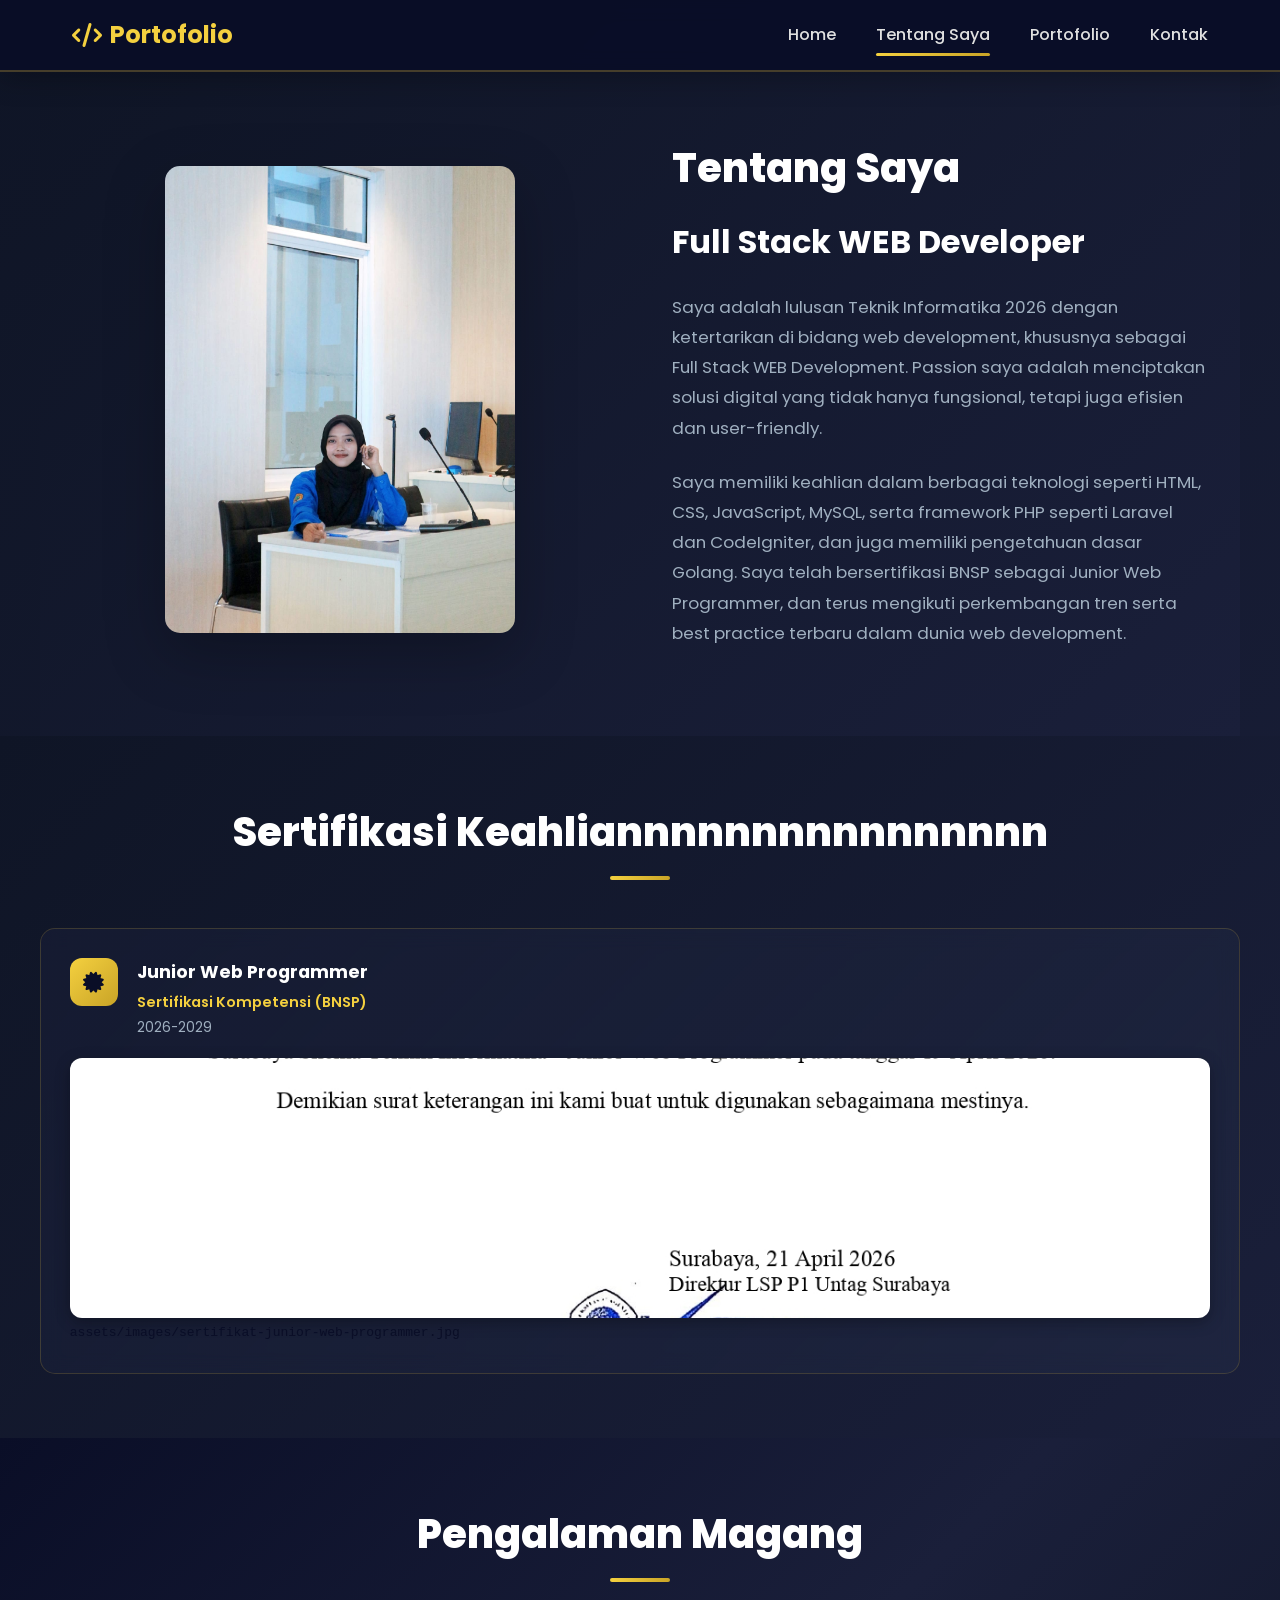
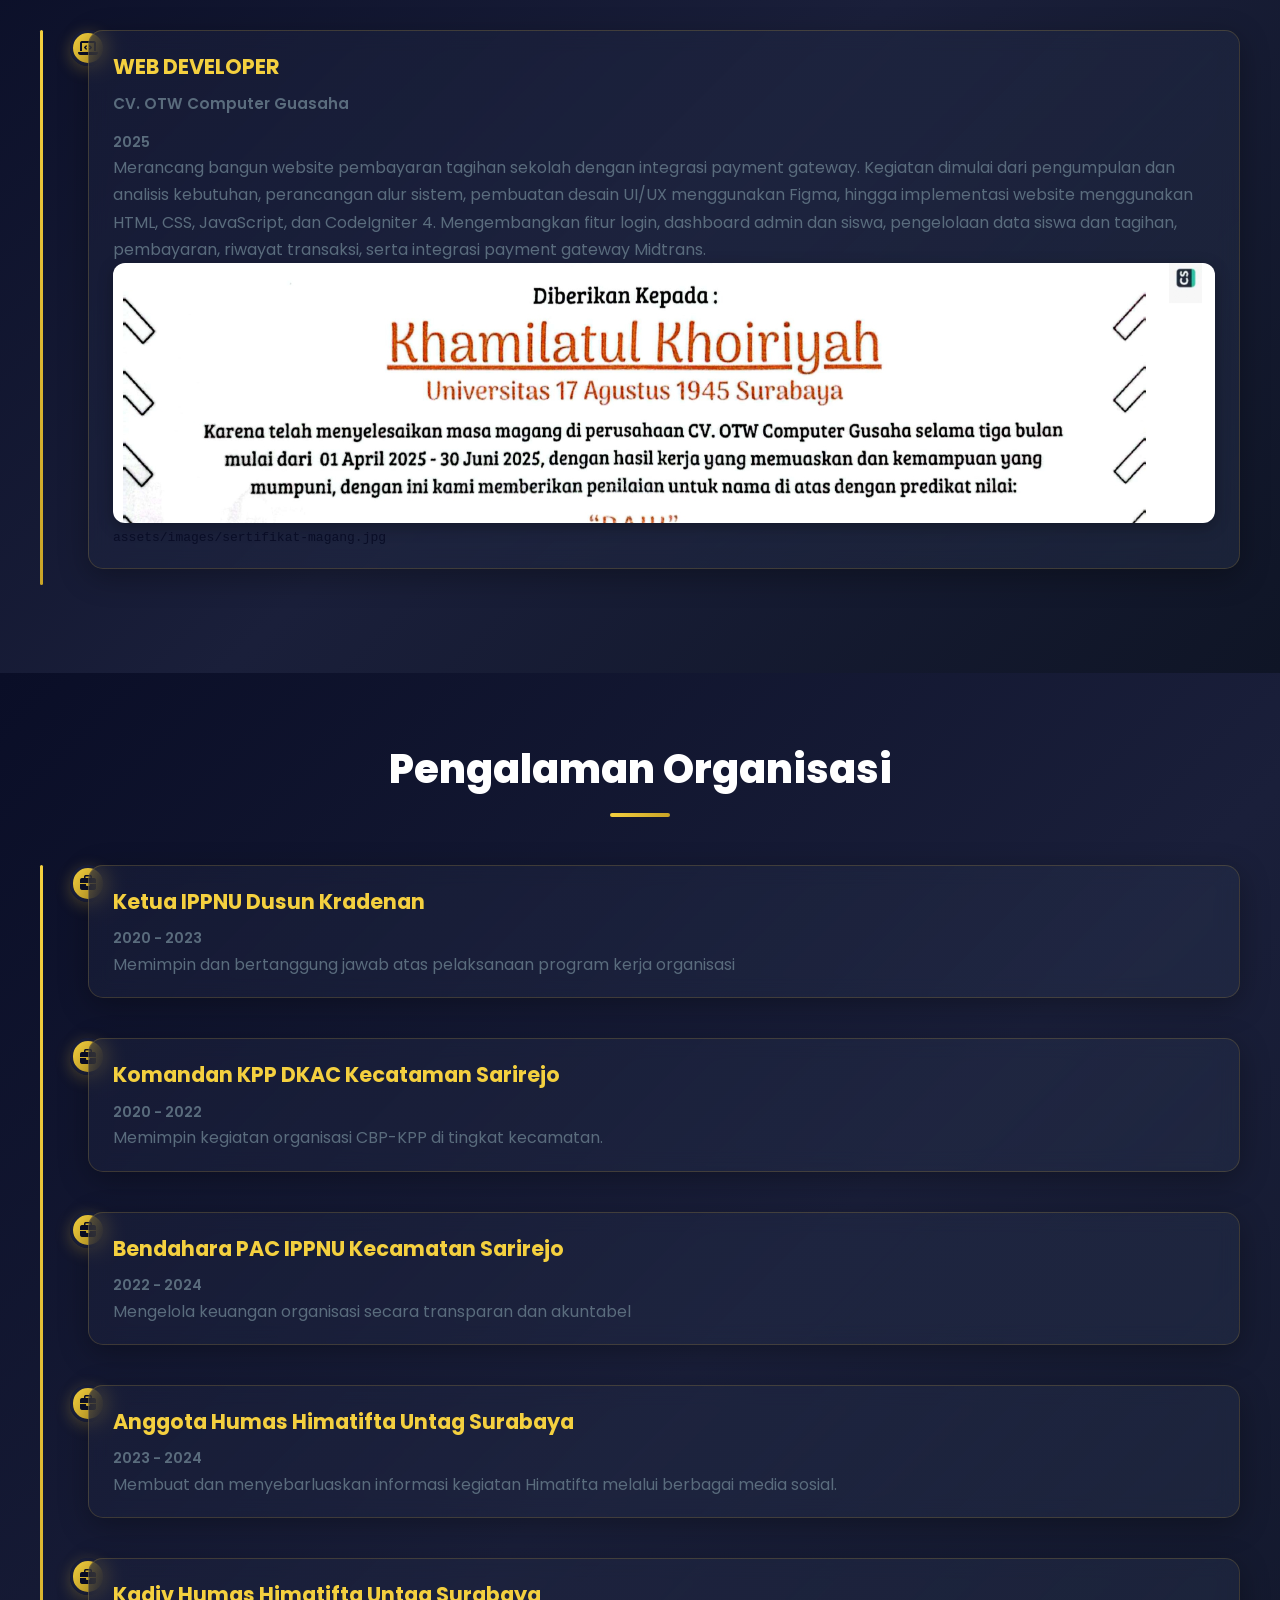
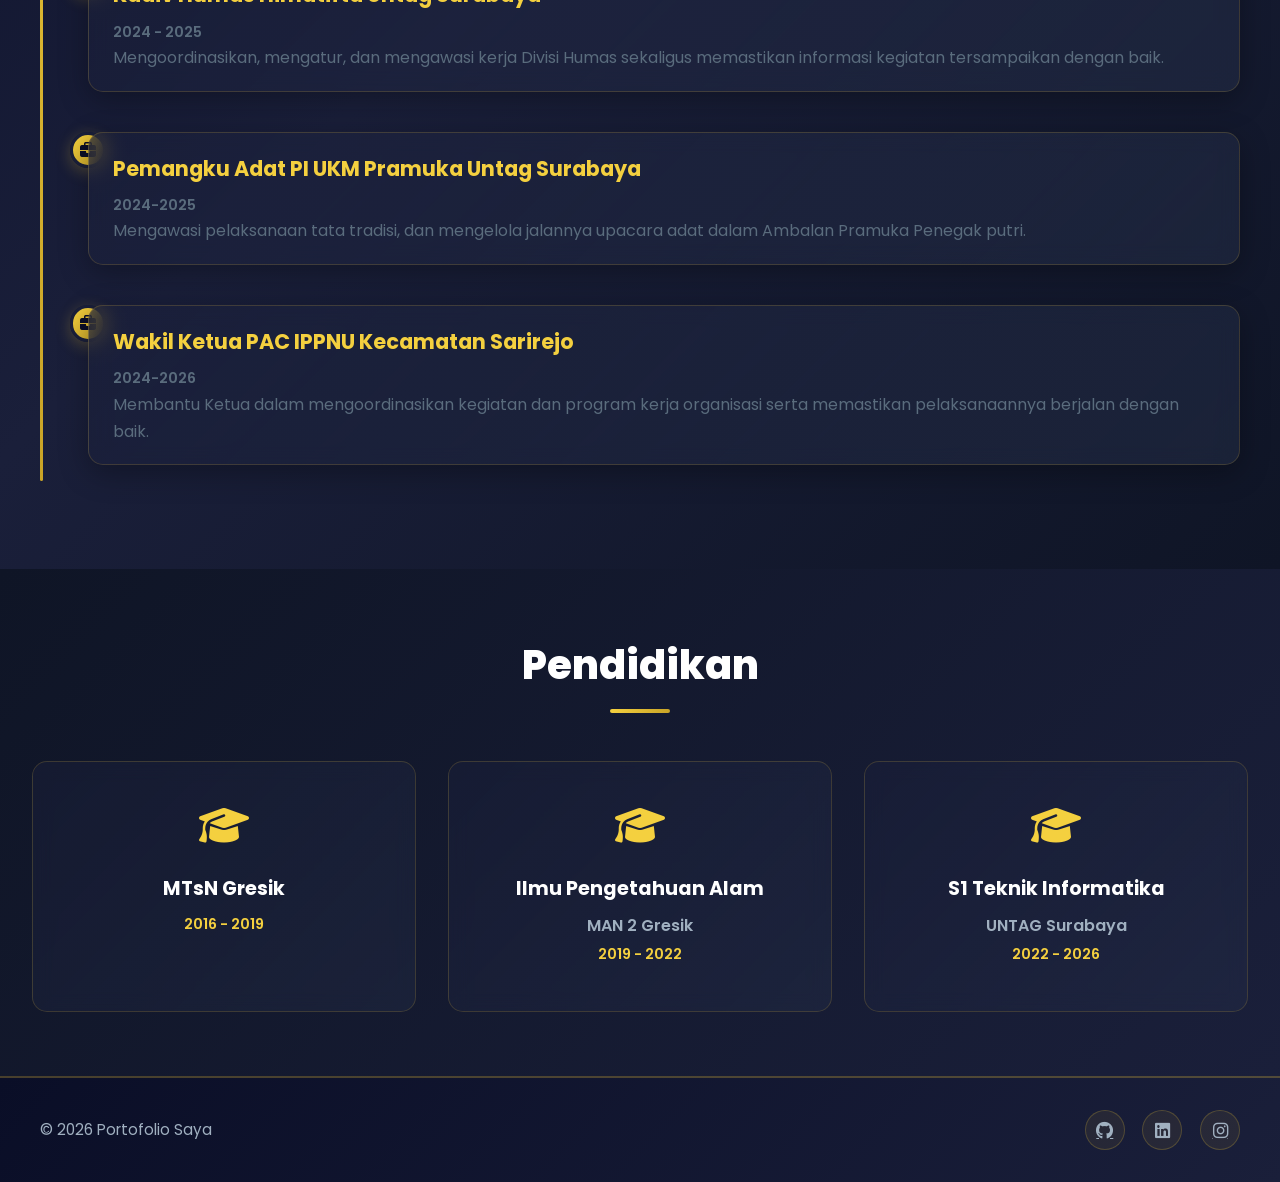
==== commit 3d180cd7: "update keterangan" ====
--- a/about.html
+++ b/about.html
@@ -73,7 +73,7 @@
         <!-- Certifications -->
         <section class="certification-section">
             <div class="certification-container">
-                <h2 class="section-title">Sertifikasi Keahlian</h2>
+                <h2 class="section-title">Sertifikasi Keahliannnnnnnnnnnnnnnn</h2>
 
                 <div class="certification-grid">
                     <div class="certification-card">
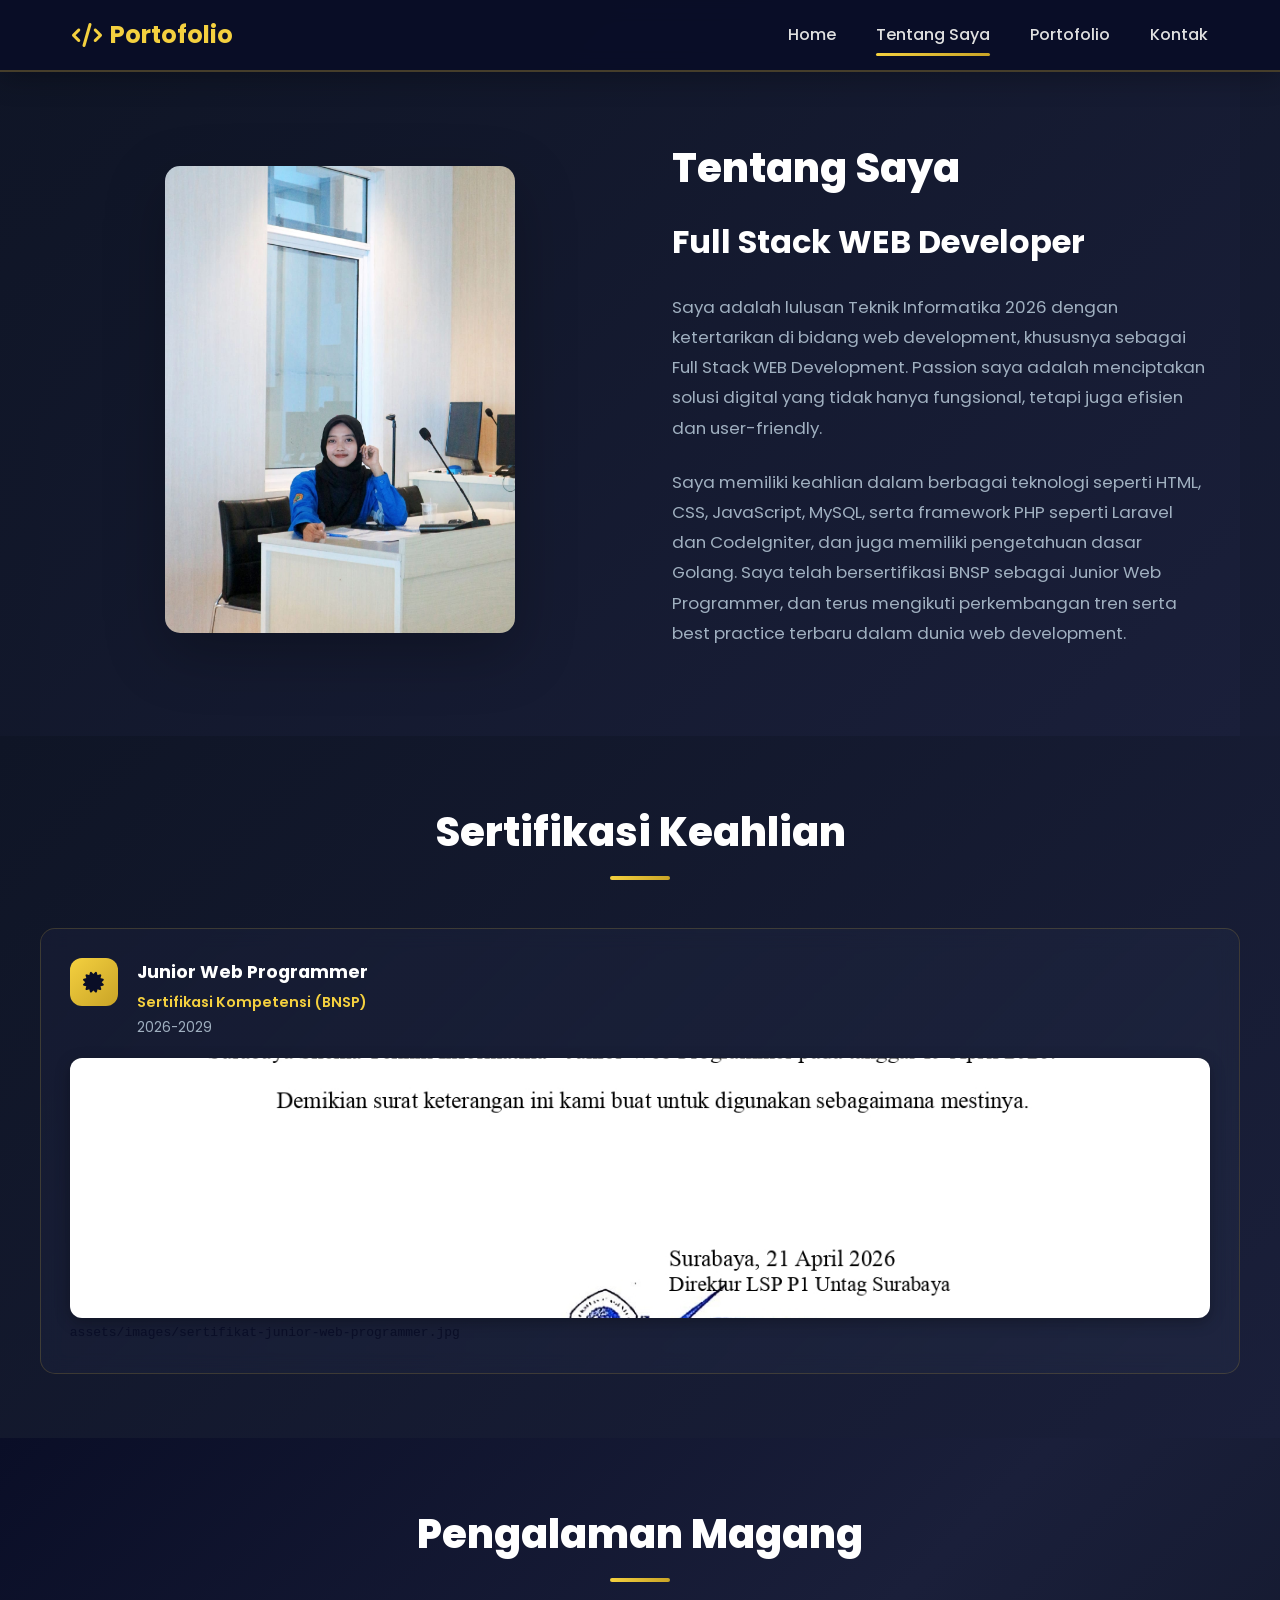
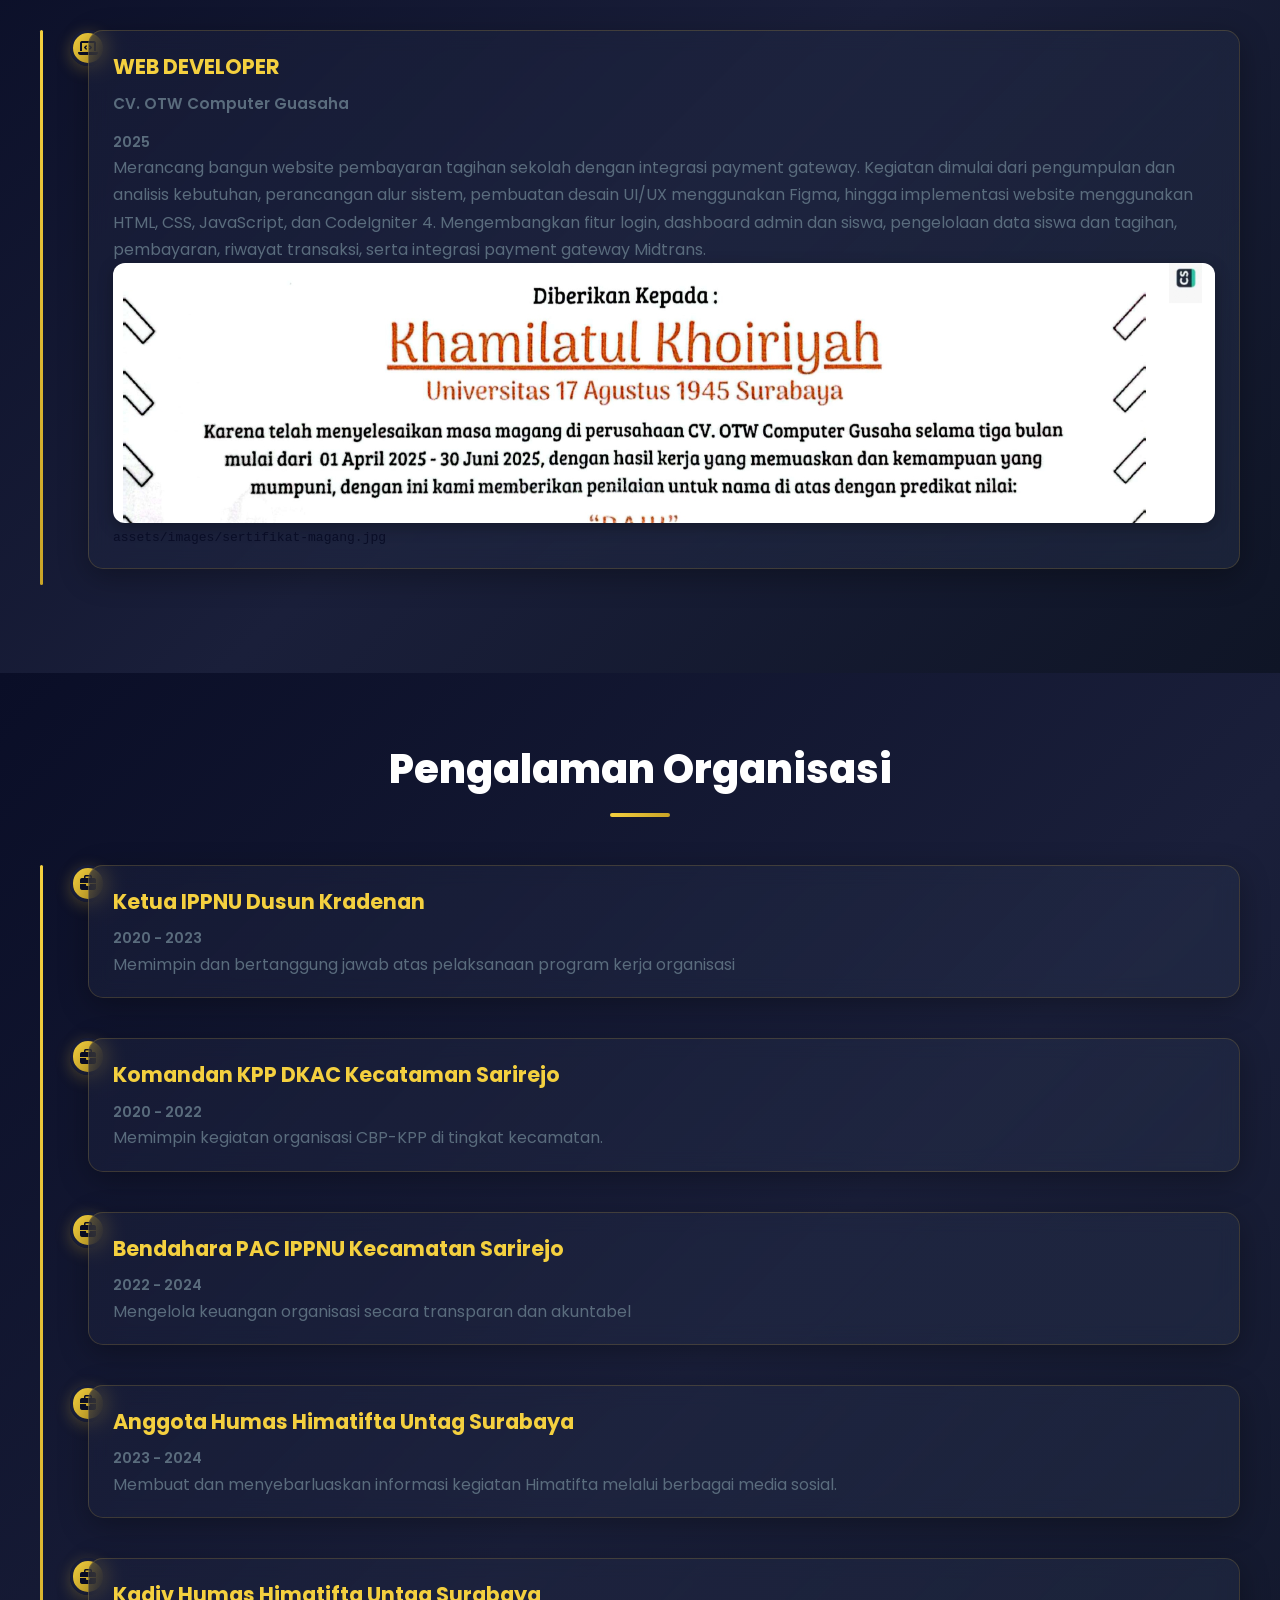
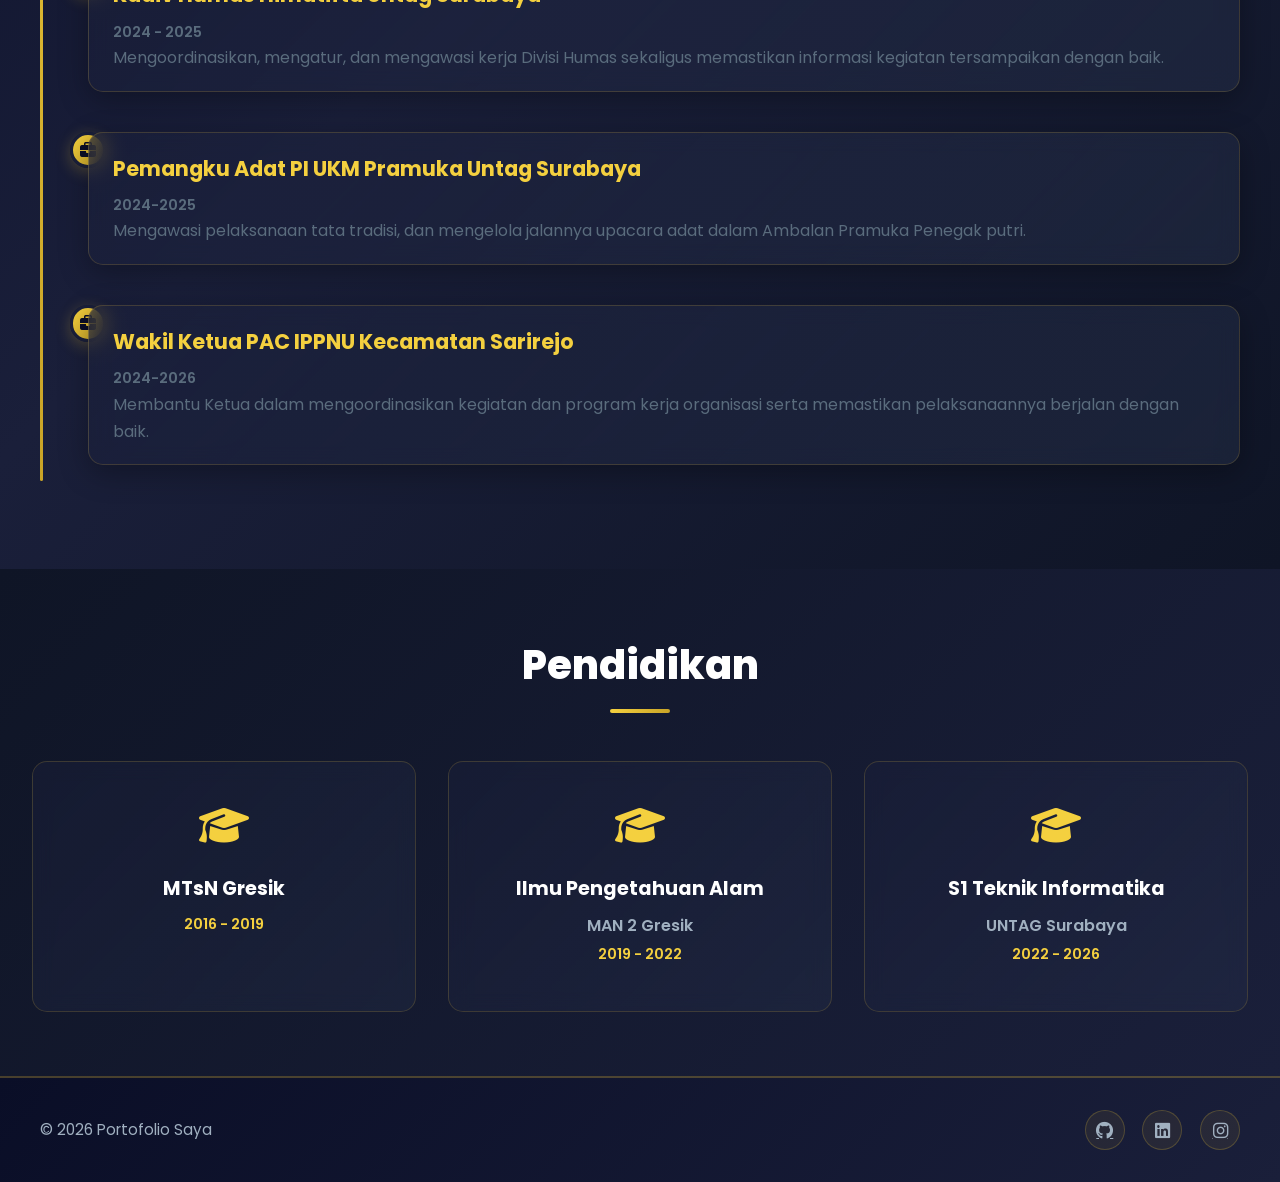
==== commit a84edee2: "update keterangan" ====
--- a/about.html
+++ b/about.html
@@ -73,7 +73,7 @@
         <!-- Certifications -->
         <section class="certification-section">
             <div class="certification-container">
-                <h2 class="section-title">Sertifikasi Keahliannnnnnnnnnnnnnnn</h2>
+                <h2 class="section-title">Sertifikasi Keahlian</h2>
 
                 <div class="certification-grid">
                     <div class="certification-card">
